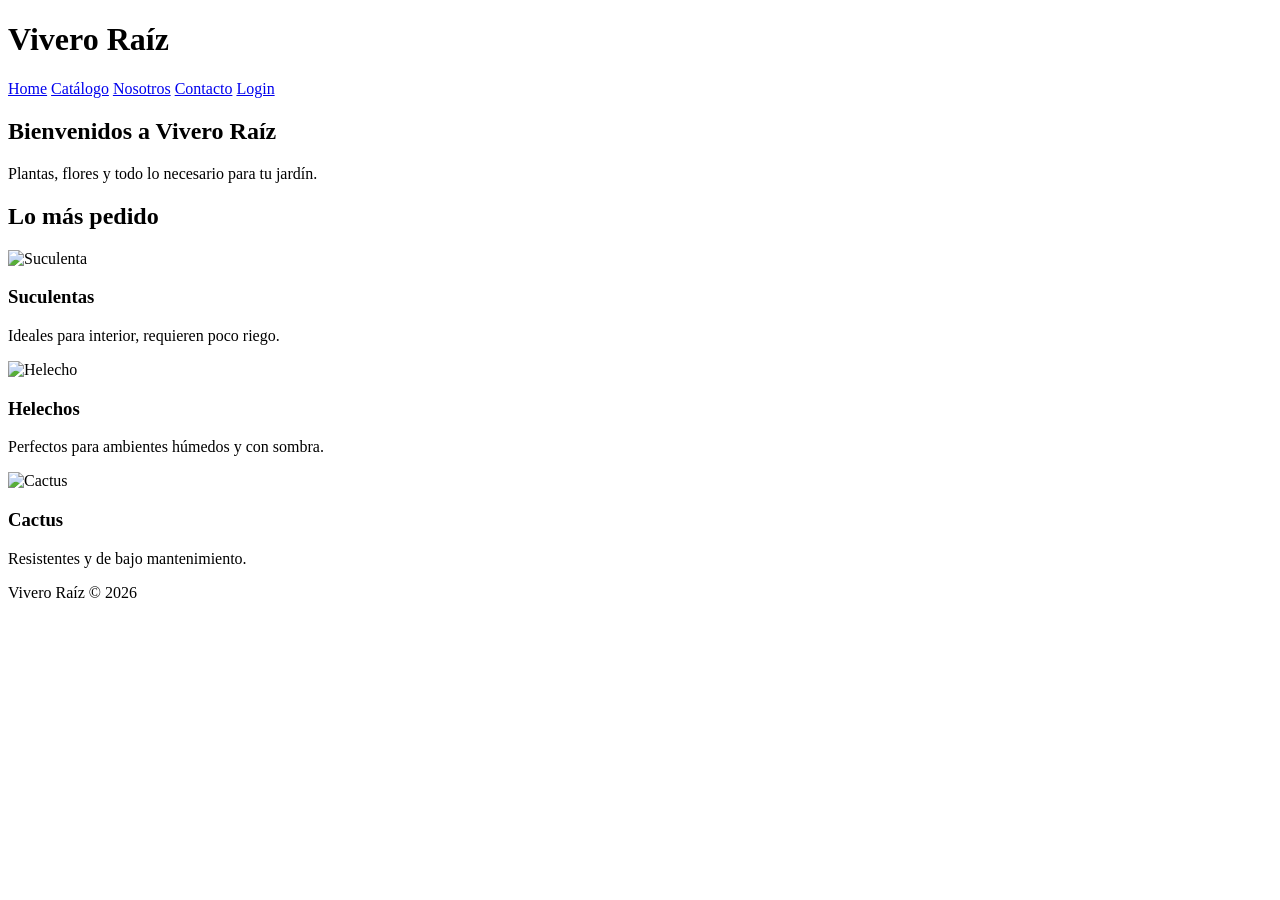
==== index.html @ 44f54a61 "Agrego pagina index" ====
<!DOCTYPE html>
<html lang="es">
<head>
  <meta charset="UTF-8">
  <meta name="viewport" content="width=device-width, initial-scale=1.0">
  <title>Vivero Raíz</title>
  <link rel="stylesheet" href="css/style.css">
</head>
<body>
  <header class="header">
    <h1>Vivero Raíz</h1>
    <nav class="nav">
      <a href="index.html">Home</a>
      <a href="catalogo.html">Catálogo</a>
      <a href="nosotros.html">Nosotros</a>
      <a href="contacto.html">Contacto</a>
      <a href="login.html">Login</a>
    </nav>
  </header>

  <main>
    <section class="hero">
      <h2>Bienvenidos a Vivero Raíz</h2>
      <p>Plantas, flores y todo lo necesario para tu jardín.</p>
    </section>

    <section class="destacados">
      <h2>Lo más pedido</h2>
      <div class="tarjetas">
        <article class="tarjeta">
          <img src="img/suculenta.jpg" alt="Suculenta">
          <h3>Suculentas</h3>
          <p>Ideales para interior, requieren poco riego.</p>
        </article>
        <article class="tarjeta">
          <img src="img/helecho.jpg" alt="Helecho">
          <h3>Helechos</h3>
          <p>Perfectos para ambientes húmedos y con sombra.</p>
        </article>
        <article class="tarjeta">
          <img src="img/cactus.jpg" alt="Cactus">
          <h3>Cactus</h3>
          <p>Resistentes y de bajo mantenimiento.</p>
        </article>
      </div>
    </section>
  </main>

  <footer class="footer">
    <p>Vivero Raíz &copy; 2026</p>
  </footer>
</body>
</html>
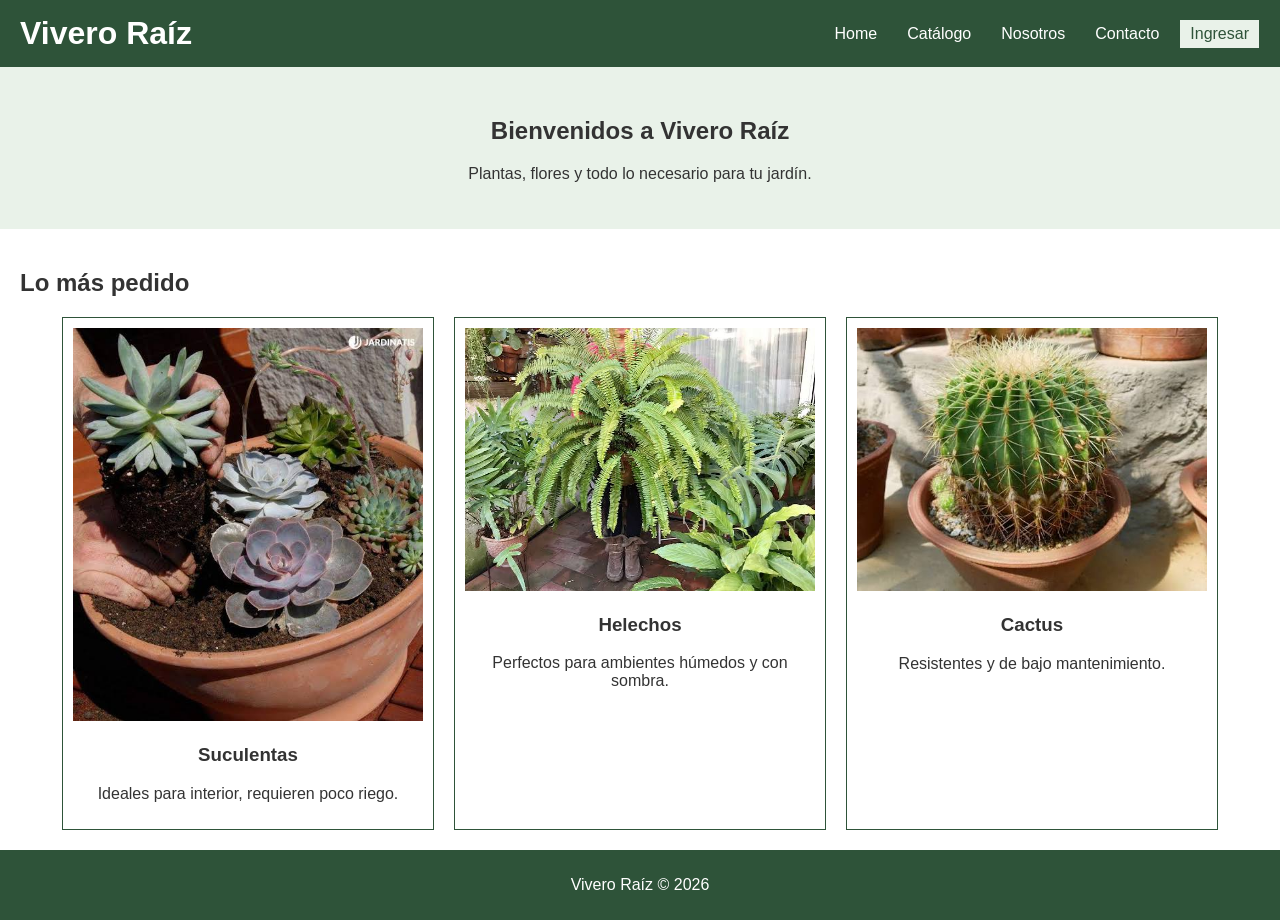
==== commit 565ed3cf: "Entrega 2: JavaScript, API de plantas, login con sesion e intranet Co-authored-by: Copilot <22355621" ====
--- a/index.html
+++ b/index.html
@@ -9,12 +9,13 @@
 <body>
   <header class="header">
     <h1>Vivero Raíz</h1>
-    <nav class="nav">
+    <button type="button" class="menu-btn" id="menuBtn" aria-label="Abrir menú">&#9776;</button>
+    <nav class="nav" id="menu">
       <a href="index.html">Home</a>
       <a href="catalogo.html">Catálogo</a>
       <a href="nosotros.html">Nosotros</a>
       <a href="contacto.html">Contacto</a>
-      <a href="login.html">Login</a>
+      <span id="zonaUsuario"><a href="login.html" class="boton">Ingresar</a></span>
     </nav>
   </header>
 
@@ -49,5 +50,8 @@
   <footer class="footer">
     <p>Vivero Raíz &copy; 2026</p>
   </footer>
+
+  <script src="js/sesion.js"></script>
+  <script src="js/validaciones.js"></script>
 </body>
 </html>
--- a/css/style.css
+++ b/css/style.css
@@ -0,0 +1,401 @@
+/* Variables generales de color */
+:root {
+  --verde-oscuro: #2e5339;
+  --verde-claro: #e9f2e9;
+  --blanco: #ffffff;
+  --gris-texto: #333333;
+}
+
+* {
+  box-sizing: border-box;
+}
+
+body {
+  margin: 0;
+  font-family: Arial, sans-serif;
+  color: var(--gris-texto);
+  background-color: var(--blanco);
+}
+
+/* Header y navegación con Flexbox */
+.header {
+  background-color: var(--verde-oscuro);
+  color: var(--blanco);
+  padding: 15px 20px;
+  display: flex;
+  flex-wrap: wrap;
+  justify-content: space-between;
+  align-items: center;
+}
+
+.header h1 {
+  margin: 0;
+}
+
+/* Botón hamburguesa: solo se ve en celular */
+.menu-btn {
+  background: none;
+  border: 1px solid var(--blanco);
+  color: var(--blanco);
+  font-size: 1.5rem;
+  padding: 2px 10px;
+  cursor: pointer;
+  transition: background-color 0.3s;
+}
+
+.menu-btn:hover,
+.menu-btn:focus {
+  background-color: var(--verde-claro);
+  color: var(--verde-oscuro);
+}
+
+.nav {
+  display: none;
+  flex-direction: column;
+  align-items: center;
+  width: 100%;
+  gap: 10px;
+  margin-top: 10px;
+}
+
+.nav.abierto {
+  display: flex;
+}
+
+.nav a {
+  color: var(--blanco);
+  text-decoration: none;
+  padding: 5px 10px;
+  transition: background-color 0.3s, color 0.3s;
+}
+
+.nav a:hover,
+.nav a:focus {
+  background-color: var(--verde-claro);
+  color: var(--verde-oscuro);
+}
+
+#zonaUsuario {
+  display: flex;
+  flex-direction: column;
+  align-items: center;
+  gap: 10px;
+}
+
+/* Botones (links y button) */
+.boton {
+  display: inline-block;
+  background-color: var(--verde-claro);
+  color: var(--verde-oscuro);
+  border: 1px solid var(--verde-oscuro);
+  padding: 6px 14px;
+  text-decoration: none;
+  cursor: pointer;
+  font-size: 1rem;
+  transition: background-color 0.3s, color 0.3s;
+}
+
+.boton:hover,
+.boton:focus {
+  background-color: var(--verde-oscuro);
+  color: var(--blanco);
+}
+
+.nav a.boton {
+  color: var(--verde-oscuro);
+  background-color: var(--verde-claro);
+}
+
+.nav a.boton:hover,
+.nav a.boton:focus {
+  background-color: var(--verde-oscuro);
+  color: var(--blanco);
+}
+
+.peligro {
+  background-color: #fbeaea;
+  color: #a32020;
+  border-color: #a32020;
+}
+
+.peligro:hover,
+.peligro:focus {
+  background-color: #a32020;
+  color: var(--blanco);
+}
+
+.saludo {
+  font-weight: bold;
+}
+
+/* Secciones principales */
+.hero {
+  background-color: var(--verde-claro);
+  padding: 30px 20px;
+  text-align: center;
+}
+
+.destacados, .catalogo, .nosotros, .contacto, .login {
+  padding: 20px;
+}
+
+/* Tarjetas en Flexbox (simulando columnas tipo grid) */
+.tarjetas {
+  display: flex;
+  flex-wrap: wrap;
+  justify-content: center;
+  gap: 20px;
+}
+
+.tarjeta {
+  border: 1px solid var(--verde-oscuro);
+  padding: 10px;
+  width: 100%;
+  text-align: center;
+}
+
+.tarjeta img {
+  width: 100%;
+  height: auto;
+}
+
+/* Formularios */
+form {
+  display: flex;
+  flex-direction: column;
+  max-width: 400px;
+  margin: 0 auto;
+}
+
+form label {
+  margin-top: 10px;
+}
+
+form input, form select, form textarea, form button {
+  padding: 8px;
+  margin-top: 5px;
+  border: 1px solid var(--verde-oscuro);
+}
+
+form button {
+  margin-top: 15px;
+  background-color: var(--verde-oscuro);
+  color: var(--blanco);
+  cursor: pointer;
+}
+
+form button:hover {
+  background-color: var(--verde-claro);
+  color: var(--verde-oscuro);
+}
+
+form input:focus, form select:focus, form textarea:focus {
+  outline: 2px solid var(--verde-oscuro);
+  background-color: var(--verde-claro);
+}
+
+form input, form select, form textarea {
+  transition: background-color 0.3s;
+}
+
+form input[type="checkbox"], form input[type="radio"] {
+  margin-right: 8px;
+}
+
+fieldset {
+  border: 1px solid var(--verde-oscuro);
+  margin-top: 15px;
+  padding: 10px;
+}
+
+fieldset label {
+  display: block;
+}
+
+/* Mensajes de error y de éxito (JS los muestra y oculta) */
+.mensaje-error, .mensaje-exito {
+  display: none;
+  padding: 10px 15px;
+  margin: 10px 0;
+  border-left: 5px solid;
+}
+
+.mensaje-error {
+  background-color: #fbeaea;
+  color: #a32020;
+  border-color: #a32020;
+}
+
+.mensaje-exito {
+  background-color: var(--verde-claro);
+  color: var(--verde-oscuro);
+  border-color: var(--verde-oscuro);
+}
+
+.mensaje-error ul {
+  margin: 0;
+  padding-left: 20px;
+}
+
+/* Catálogo */
+.tarjeta {
+  transition: box-shadow 0.3s;
+}
+
+.tarjeta:hover {
+  box-shadow: 0 4px 10px rgba(0, 0, 0, 0.25);
+}
+
+.cientifico {
+  font-style: italic;
+  color: #666666;
+  margin: 4px 0;
+}
+
+.precio {
+  font-weight: bold;
+  color: var(--verde-oscuro);
+}
+
+.filtros {
+  display: flex;
+  flex-direction: column;
+  gap: 10px;
+  margin-bottom: 15px;
+}
+
+.filtros label {
+  display: block;
+  margin-bottom: 4px;
+}
+
+.filtros input, .filtros select {
+  padding: 8px;
+  border: 1px solid var(--verde-oscuro);
+  width: 100%;
+}
+
+.filtros input:focus, .filtros select:focus {
+  outline: 2px solid var(--verde-oscuro);
+}
+
+#estado, #estadoListado, #contador {
+  font-style: italic;
+}
+
+/* Ficha de planta */
+.ficha {
+  display: flex;
+  flex-direction: column;
+  gap: 20px;
+  padding: 20px;
+}
+
+.ficha-galeria img {
+  width: 100%;
+  height: auto;
+}
+
+.cuidados {
+  background-color: var(--verde-claro);
+  padding: 10px 15px;
+  margin: 15px 0;
+}
+
+/* Tabla de datos (solo para mostrar datos tabulares) */
+.tabla-wrap {
+  overflow-x: auto;
+}
+
+table {
+  border-collapse: collapse;
+  width: 100%;
+}
+
+th, td {
+  border: 1px solid var(--verde-oscuro);
+  padding: 8px;
+  text-align: left;
+}
+
+thead th {
+  background-color: var(--verde-oscuro);
+  color: var(--blanco);
+}
+
+.tabla-datos th {
+  background-color: var(--verde-claro);
+  width: 40%;
+}
+
+.acciones {
+  display: flex;
+  gap: 8px;
+  flex-wrap: wrap;
+}
+
+.intranet {
+  padding: 20px;
+}
+
+.grafico {
+  max-width: 600px;
+  margin: 20px auto;
+}
+
+.barra-acciones {
+  display: flex;
+  flex-wrap: wrap;
+  gap: 10px;
+  margin-bottom: 15px;
+}
+
+/* Footer */
+.footer {
+  background-color: var(--verde-oscuro);
+  color: var(--blanco);
+  text-align: center;
+  padding: 10px;
+}
+
+/* Media Queries - Mobile First */
+@media (min-width: 576px) {
+  .tarjeta {
+    width: 45%;
+  }
+}
+
+@media (min-width: 768px) {
+  .menu-btn {
+    display: none;
+  }
+
+  .nav {
+    display: flex;
+    flex-direction: row;
+    width: auto;
+    margin-top: 0;
+  }
+
+  #zonaUsuario {
+    flex-direction: row;
+  }
+
+  .tarjeta {
+    width: 30%;
+  }
+
+  .ficha {
+    flex-direction: row;
+  }
+
+  .ficha-galeria,
+  .ficha-info {
+    width: 50%;
+  }
+
+  .filtros {
+    flex-direction: row;
+    align-items: flex-end;
+  }
+}
